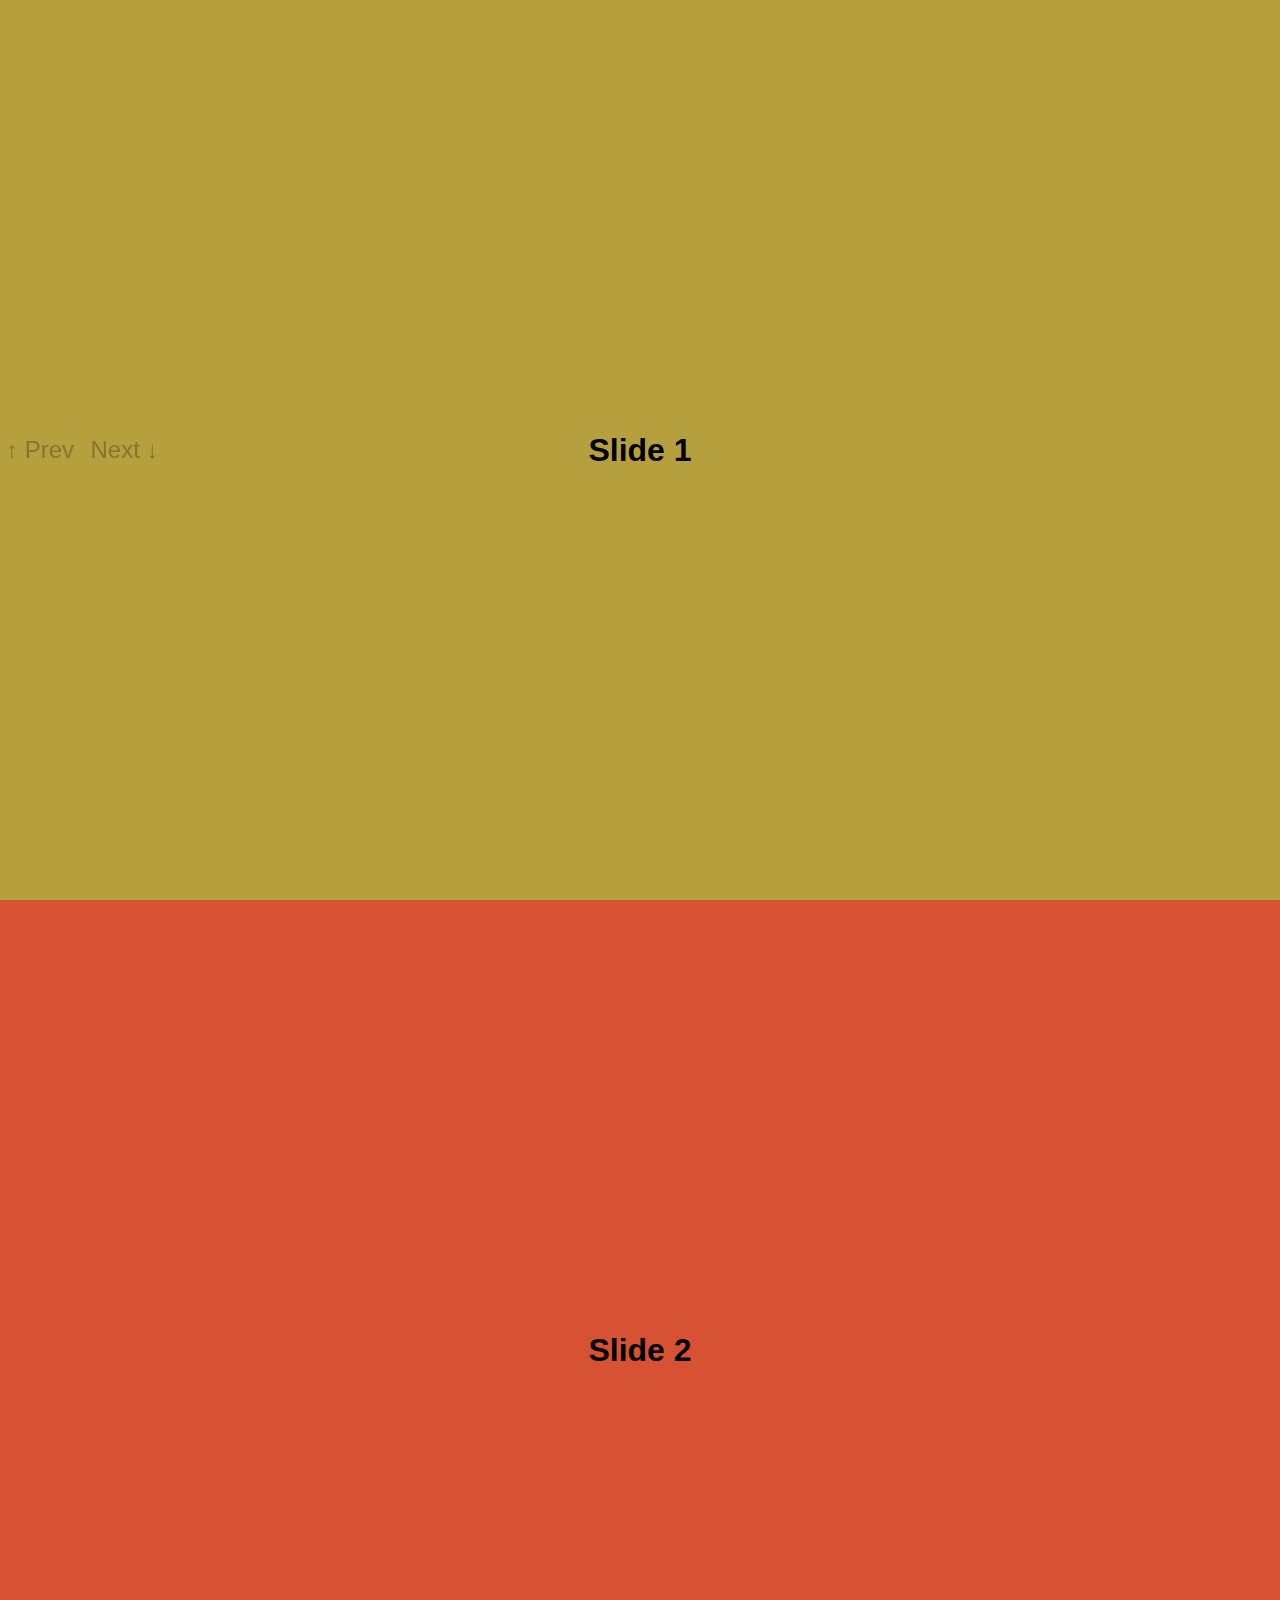
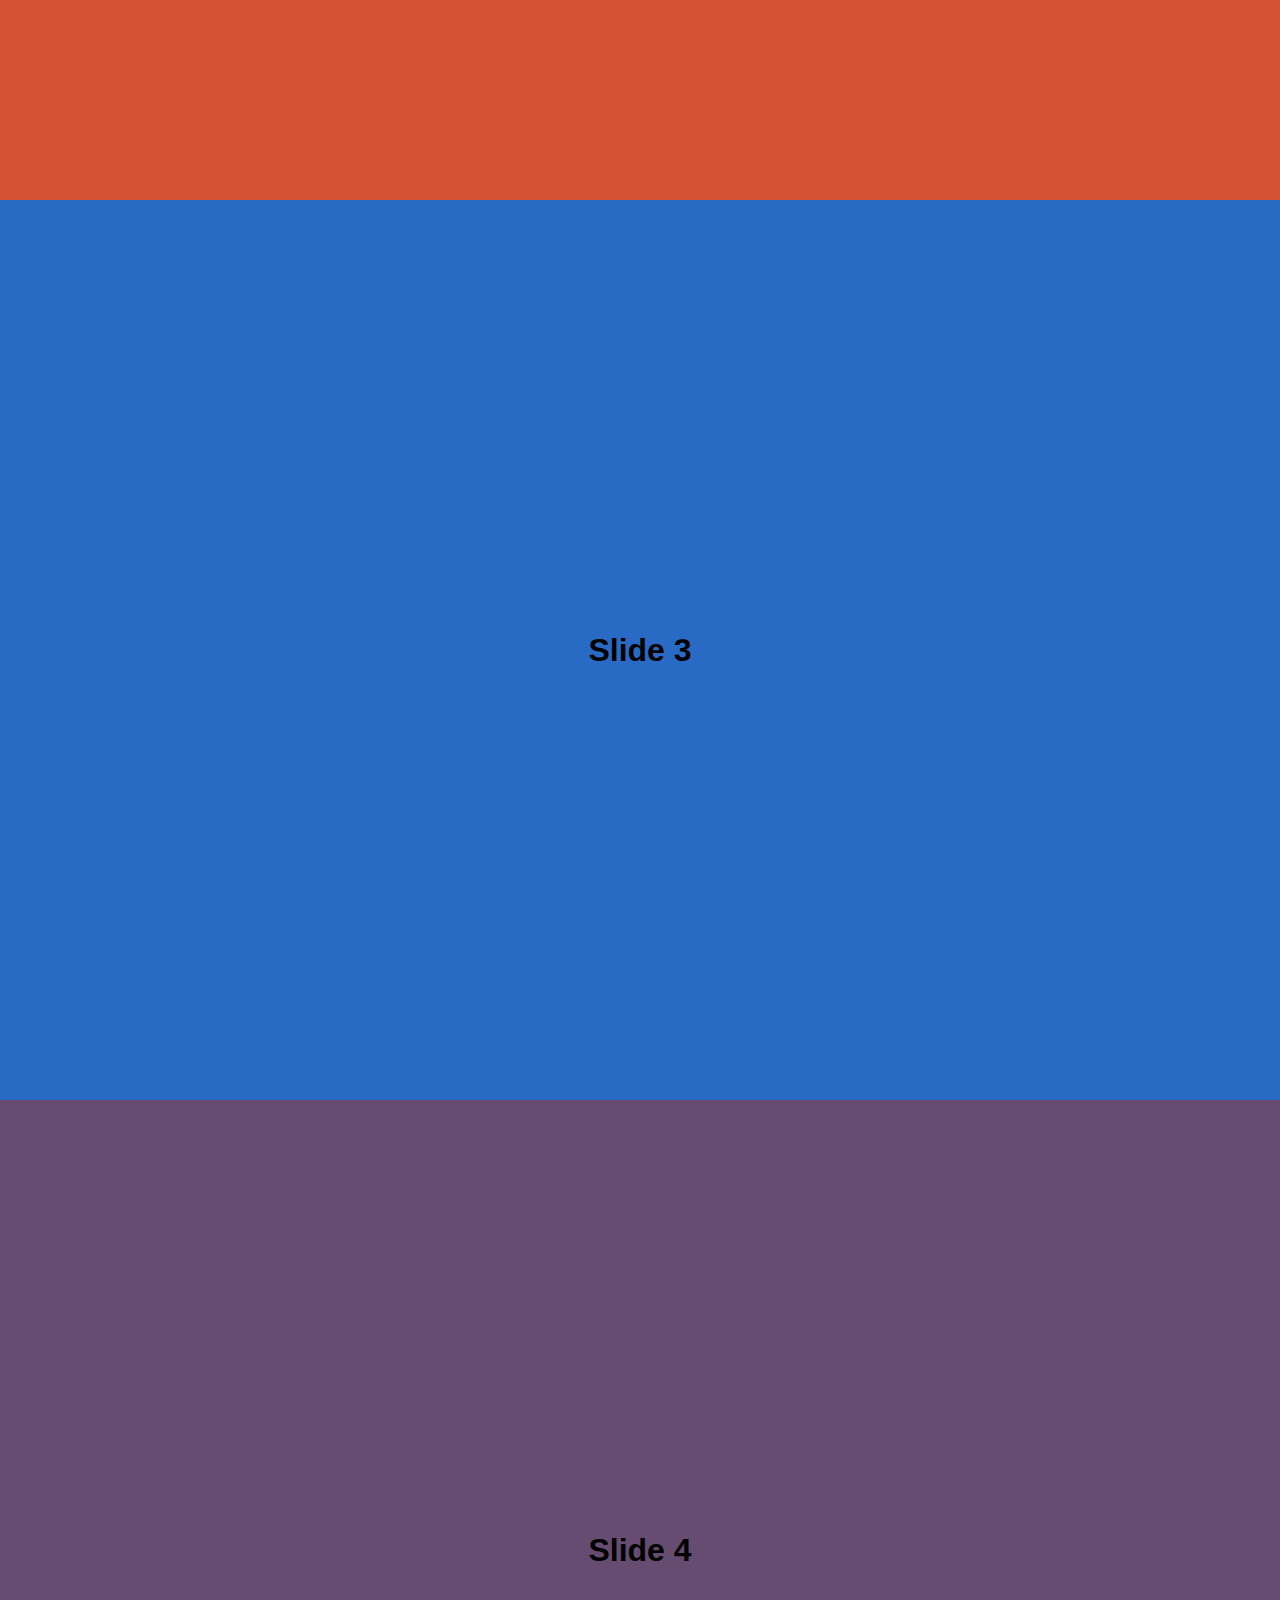
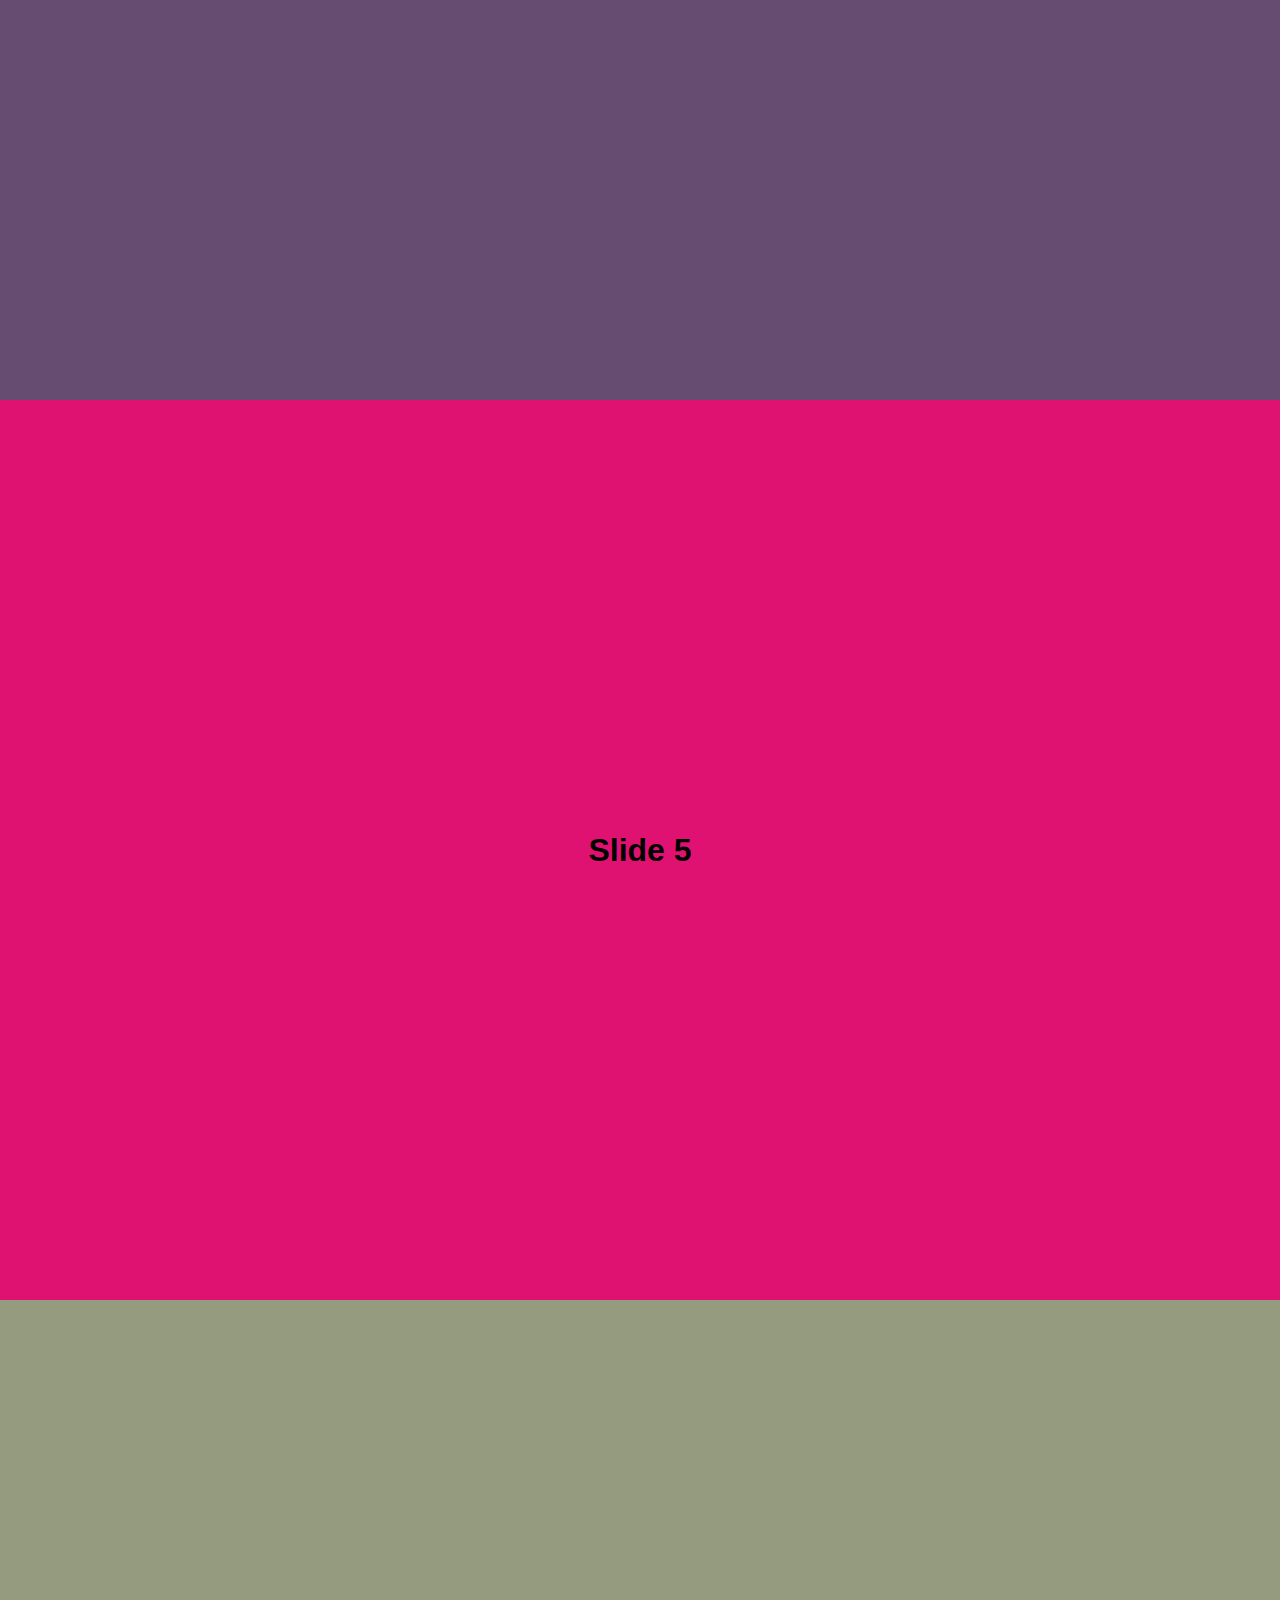
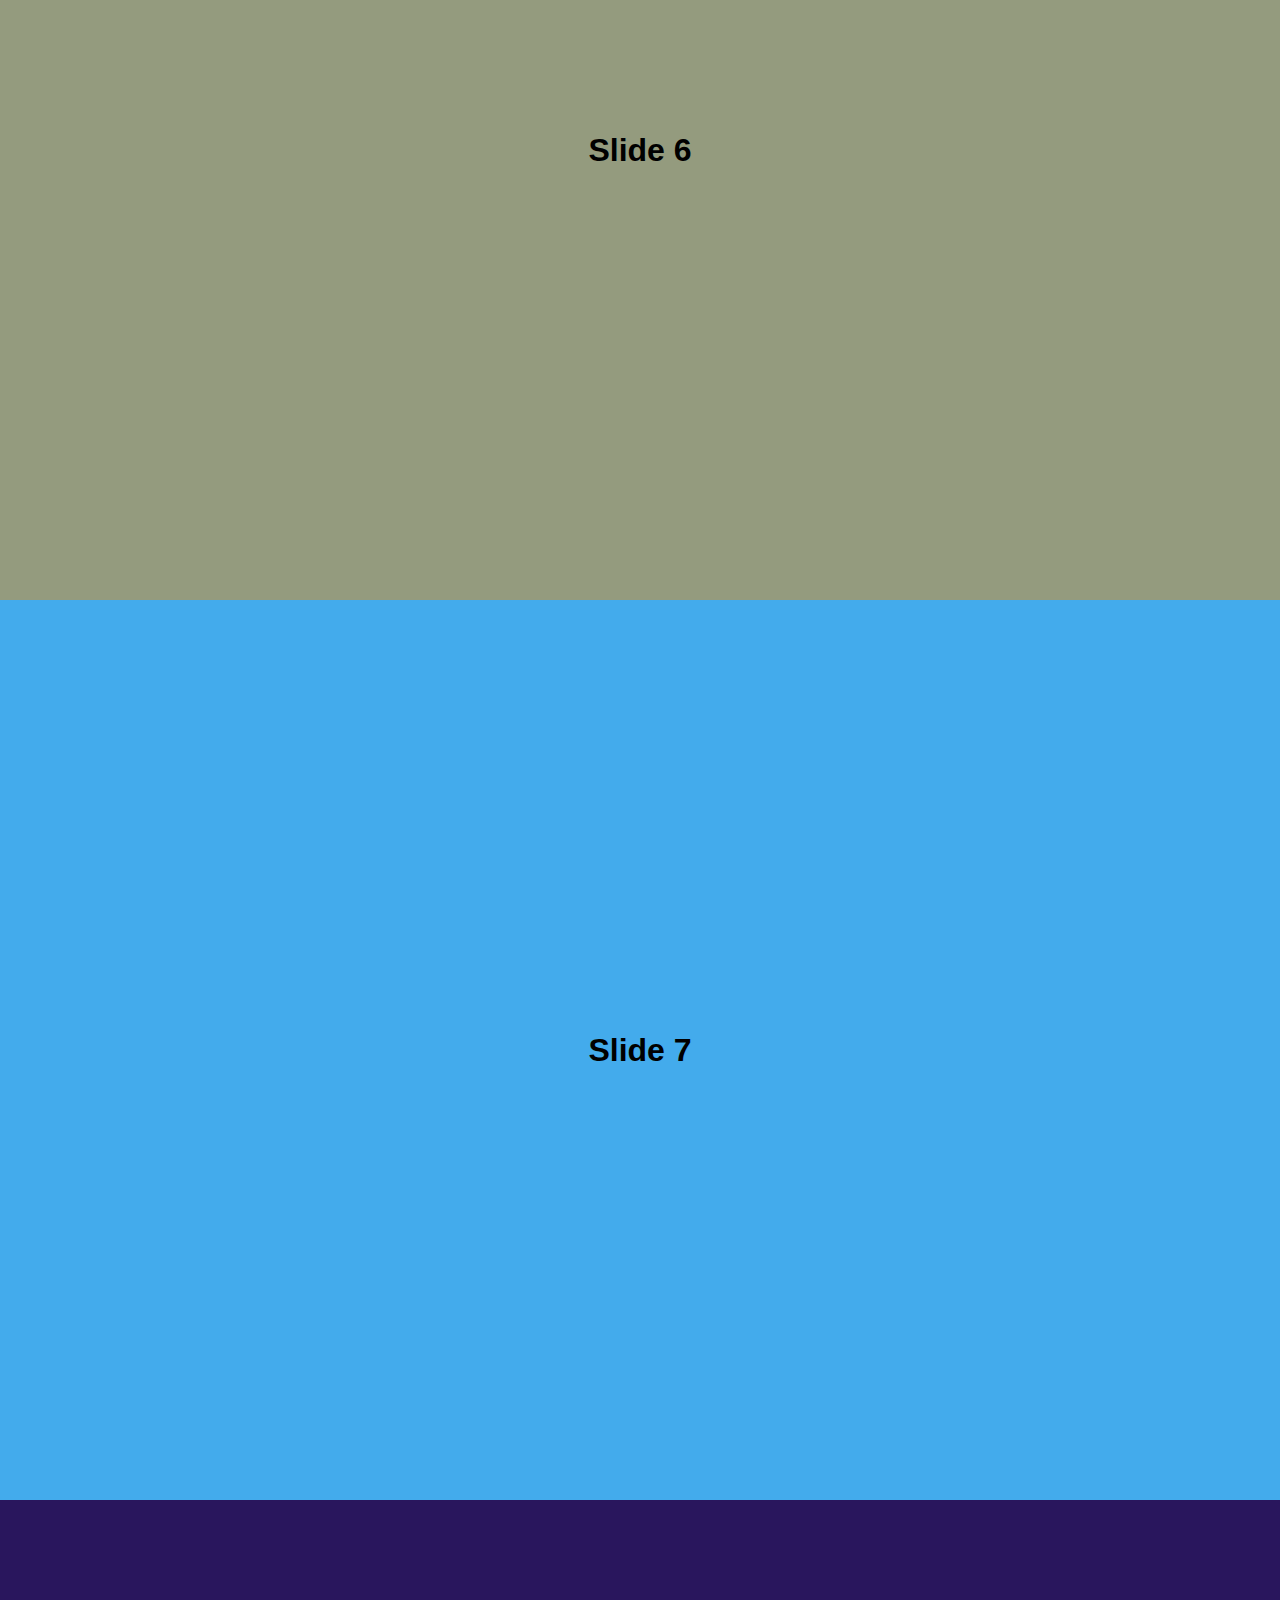
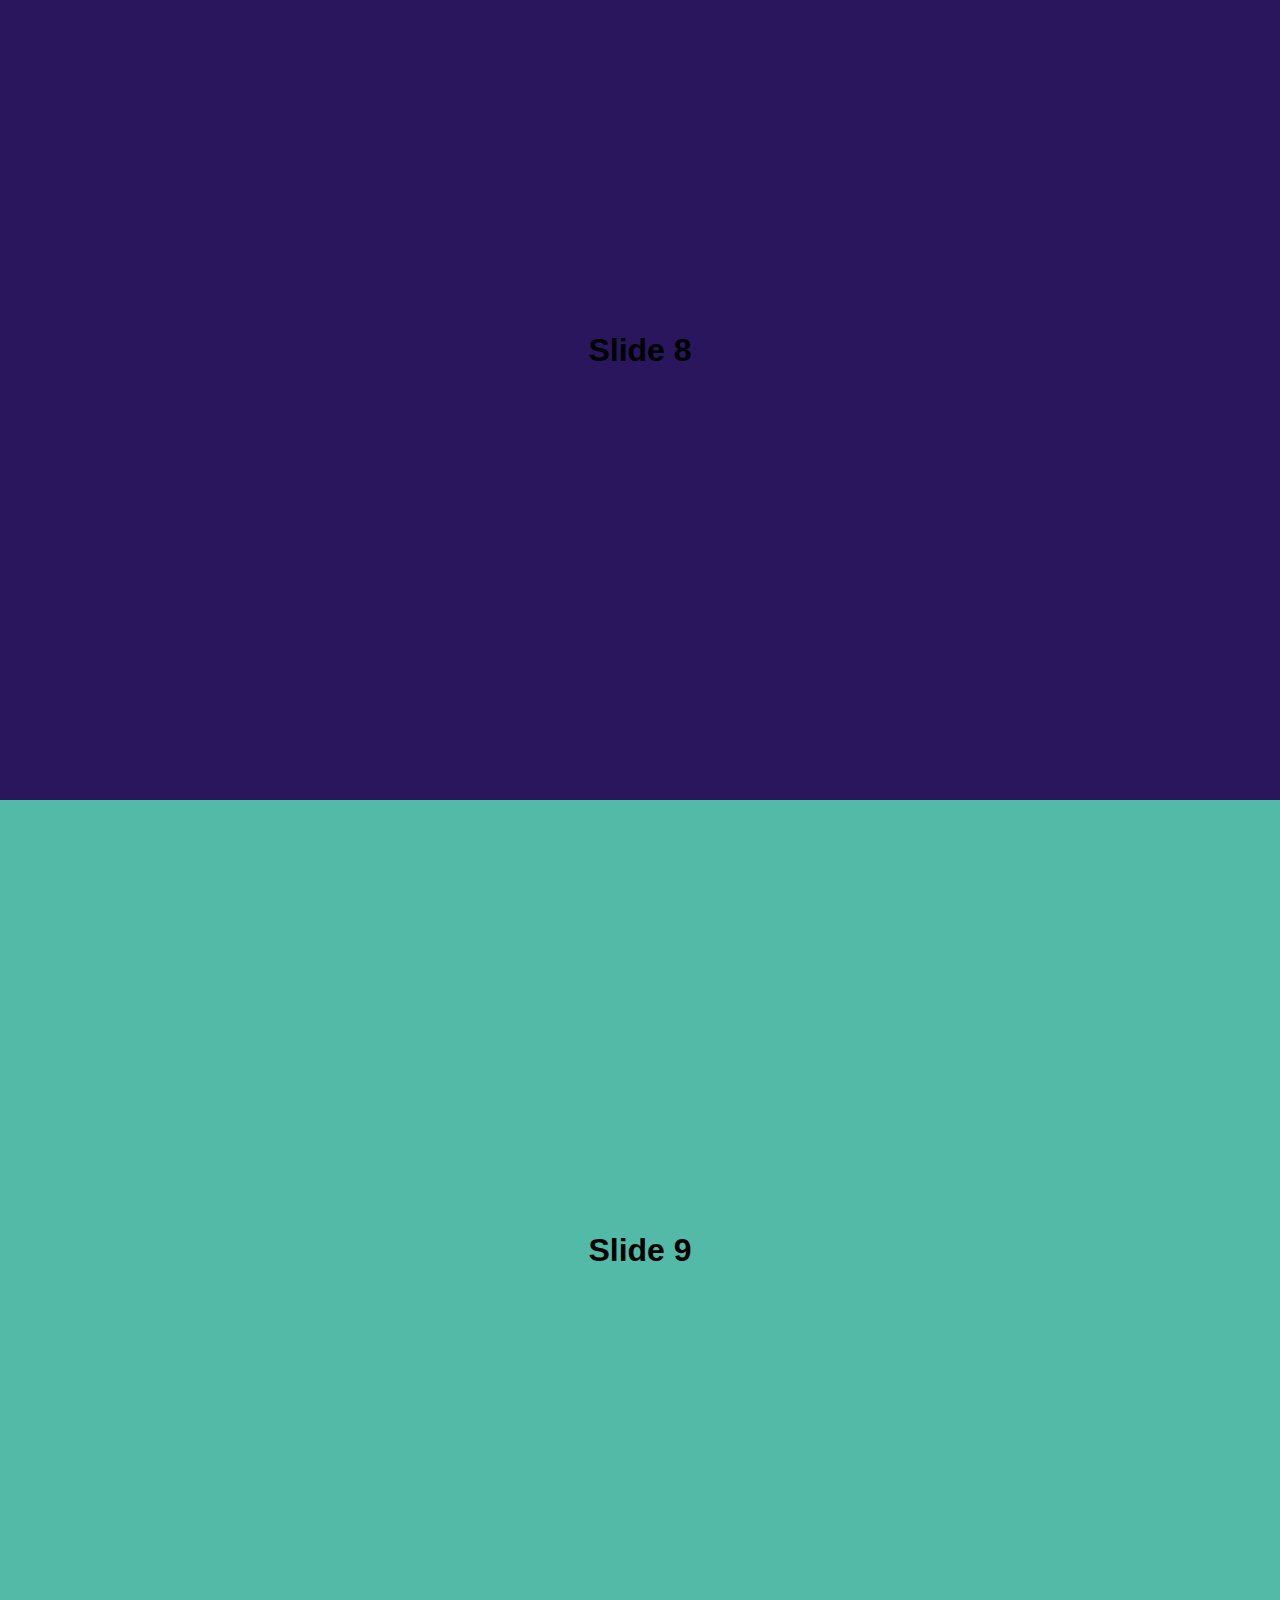
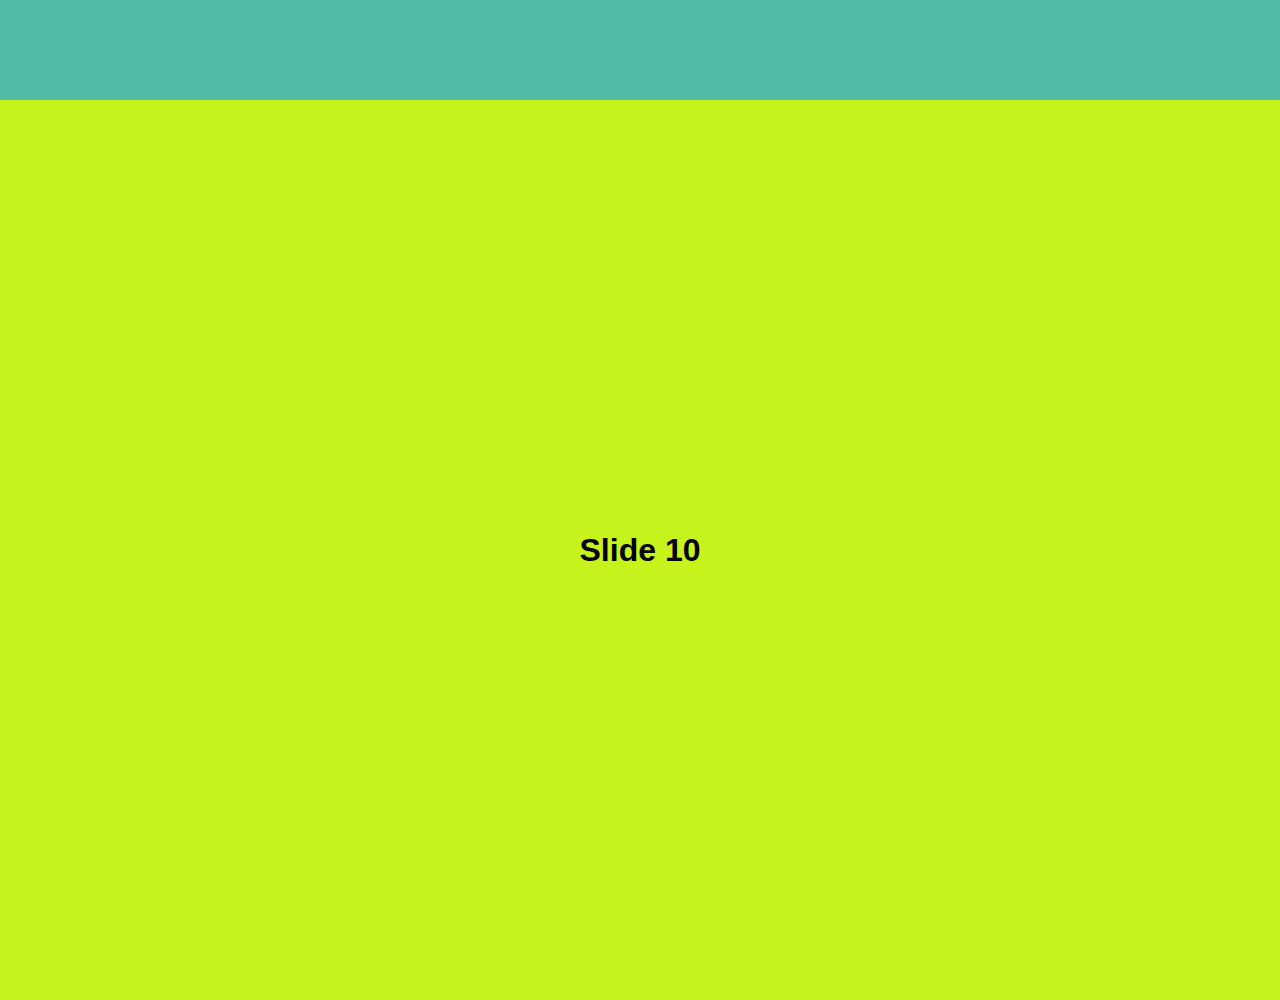
==== index.html @ 4a280eb0 "Start site (chatgpt)" ====
<!--
Chat logs from chat.openai.com used to create the slides:
    https://chat.openai.com/share/7d422151-0ce7-4ec5-8d0c-8f69e89822df
-->

<!DOCTYPE html>
<html lang="en">
    <head>
        <meta charset="UTF-8" />
        <meta name="viewport" content="width=device-width, initial-scale=1.0" />
        <title>Vertical Slide PowerPoint</title>
        <script src="https://code.jquery.com/jquery-3.6.0.min.js"></script>
        <script src="script.js" defer></script>
        <link rel="stylesheet" href="style.css" />
    </head>
    <body>
        <div class="slide-container" id="slideContainer">
            <!-- Default Slides -->
            <div class="slide">Slide 1</div>
            <div class="slide">Slide 2</div>
            <div class="slide">Slide 3</div>
            <div class="slide">Slide 4</div>
            <div class="slide">Slide 5</div>
            <div class="slide">Slide 6</div>
            <div class="slide">Slide 7</div>
            <div class="slide">Slide 8</div>
            <div class="slide">Slide 9</div>
            <div class="slide">Slide 10</div>
            <!-- Slides will be added dynamically here -->
        </div>

        <div class="navigation">
            <button id="prevButton" disabled>&#8593; Prev</button>
            <button id="nextButton" disabled>Next &#8595;</button>
        </div>
    </body>
</html>
---- style.css ----
/*
Chat logs from chat.openai.com used to create the slides:
    https://chat.openai.com/share/7d422151-0ce7-4ec5-8d0c-8f69e89822df
*/


body {
    margin: 0;
    padding: 0;
    font-family: Arial, sans-serif;
}

.slide-container {
    display: flex;
    flex-direction: column;
    width: 100vw;
    overflow: hidden;
    scroll-snap-type: y mandatory;
}

.slide {
    flex: 1;
    display: flex;
    justify-content: center;
    align-items: center;
    font-size: 2rem;
    font-weight: bold;
    color: black;
    width: 100%;
    min-height: 100vh; /* Minimum height to accommodate content */
    scroll-snap-align: start;
}

.navigation {
    position: fixed;
    top: 50%;
    transform: translateY(-50%);
    z-index: 1;
}

.navigation button {
    font-size: 1.5rem;
    background: none;
    border: none;
    cursor: pointer;
}
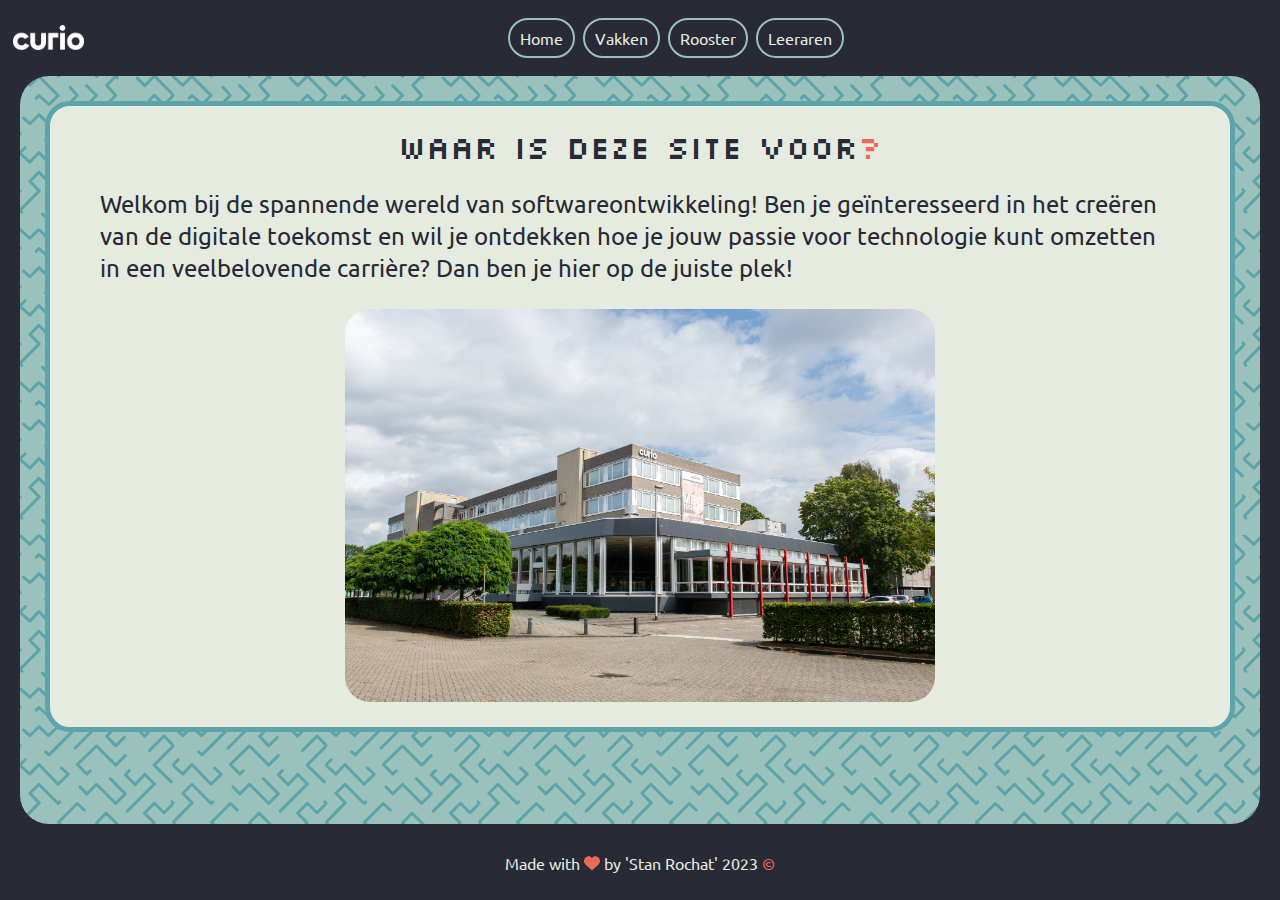
==== commit 0f2e7ed8: "Big changes final form" ====
--- a/index.html
+++ b/index.html
@@ -1,37 +1,66 @@
-<!--
-Chat logs from chat.openai.com used to create the slides:
-    https://chat.openai.com/share/7d422151-0ce7-4ec5-8d0c-8f69e89822df
--->
-
 <!DOCTYPE html>
 <html lang="en">
     <head>
         <meta charset="UTF-8" />
+        <meta http-equiv="X-UA-Compatible" content="IE=edge" />
         <meta name="viewport" content="width=device-width, initial-scale=1.0" />
-        <title>Vertical Slide PowerPoint</title>
-        <script src="https://code.jquery.com/jquery-3.6.0.min.js"></script>
-        <script src="script.js" defer></script>
-        <link rel="stylesheet" href="style.css" />
+        <title>I Love Micro:Bit</title>
+
+        <!-- Favicon -->
+        <link rel="icon" href="favicon.ico" type="image/x-icon" />
+        <link rel="icon" type="image/png" sizes="32x32" href="/favicon-32x32.png" />
+        <link rel="icon" type="image/png" sizes="16x16" href="/favicon-16x16.png" />
+
+        <!-- Css link -->
+        <link rel="stylesheet" href="css/styles.css" />
+
+        <!-- Javascript -->
+        <script src="js/script.js" defer></script>
+
+        <!-- Font links -->
+        <link rel="preconnect" href="https://fonts.googleapis.com" />
+        <link rel="preconnect" href="https://fonts.gstatic.com" crossorigin />
+        <link
+            href="https://fonts.googleapis.com/css2?family=Silkscreen&family=Ubuntu:wght@400;700&display=swap"
+            rel="stylesheet"
+        />
     </head>
+
     <body>
-        <div class="slide-container" id="slideContainer">
-            <!-- Default Slides -->
-            <div class="slide">Slide 1</div>
-            <div class="slide">Slide 2</div>
-            <div class="slide">Slide 3</div>
-            <div class="slide">Slide 4</div>
-            <div class="slide">Slide 5</div>
-            <div class="slide">Slide 6</div>
-            <div class="slide">Slide 7</div>
-            <div class="slide">Slide 8</div>
-            <div class="slide">Slide 9</div>
-            <div class="slide">Slide 10</div>
-            <!-- Slides will be added dynamically here -->
-        </div>
-
-        <div class="navigation">
-            <button id="prevButton" disabled>&#8593; Prev</button>
-            <button id="nextButton" disabled>Next &#8595;</button>
-        </div>
+        <header class="flex-center">
+            <a href="https://curio.nl" target="_blank">
+                <img class="logo" src="img/curio.png" alt="curio logo" />
+            </a>
+            <nav class="flex-center">
+                <a class="nav-item" href="index.html">Home</a>
+                <a class="nav-item" href="vakken.html">Vakken</a>
+                <a class="nav-item" href="rooster.html">Rooster</a>
+                <a class="nav-item" href="teacher.html">Leeraren</a>
+            </nav>
+            <div></div>
+        </header>
+        <main>
+            <div class="content">
+                <h2>Waar is deze site voor<span class="red-accent">?</span></h2>
+                <p>
+                    Welkom bij de spannende wereld van softwareontwikkeling! Ben je
+                    geïnteresseerd in het creëren van de digitale toekomst en wil je
+                    ontdekken hoe je jouw passie voor technologie kunt omzetten in een
+                    veelbelovende carrière? Dan ben je hier op de juiste plek!
+                </p>
+                <img id="gebouw" src="img/gebouw.jpg" alt="Curio gebouw" />
+            </div>
+        </main>
+        <footer>
+            <p class="creator">
+                Made with&nbsp;<img
+                    src="img/heart.svg"
+                    class="love"
+                    alt="love"
+                />&nbsp;by 'Stan Rochat' 2023<span class="red-accent"
+                    >&nbsp;&copy;</span
+                >
+            </p>
+        </footer>
     </body>
 </html>
--- a/css/styles.css
+++ b/css/styles.css
@@ -0,0 +1 @@
+html,body,div,span,applet,object,iframe,h1,h2,h3,h4,h5,h6,p,blockquote,pre,a,abbr,acronym,address,big,cite,code,del,dfn,em,img,ins,kbd,q,s,samp,small,strike,strong,sub,sup,tt,var,b,u,i,center,dl,dt,dd,ol,ul,li,fieldset,form,label,legend,table,caption,tbody,tfoot,thead,tr,th,td,article,aside,canvas,details,embed,figure,figcaption,footer,header,hgroup,menu,nav,output,ruby,section,summary,time,mark,audio,video{margin:0;padding:0;border:0;font-size:100%;font:inherit;vertical-align:baseline}:focus{outline:0}article,aside,details,figcaption,figure,footer,header,hgroup,menu,nav,section{display:block}body{line-height:1}ol,ul{list-style:none}blockquote,q{quotes:none}blockquote:before,blockquote:after,q:before,q:after{content:"";content:none}table{border-collapse:collapse;border-spacing:0}input[type=search]{box-sizing:content-box}textarea{overflow:auto;vertical-align:top;resize:vertical}audio,canvas,video{display:inline-block;*display:inline;*zoom:1;max-width:100%}audio:not([controls]){display:none;height:0}[hidden]{display:none}html{font-size:100%;-webkit-text-size-adjust:100%;-ms-text-size-adjust:100%}a:focus{outline:thin dotted}a:active,a:hover{outline:0}img{border:0;-ms-interpolation-mode:bicubic}figure{margin:0}form{margin:0}fieldset{border:1px solid silver;margin:0 2px;padding:.35em .625em .75em}legend{border:0;padding:0;white-space:normal;*margin-left:-7px}button,input,select,textarea{font-size:100%;margin:0;vertical-align:baseline;*vertical-align:middle}button,input{line-height:normal}button,select{text-transform:none}button,html input[type=button],input[type=reset],input[type=submit]{cursor:pointer;*overflow:visible}button[disabled],html input[disabled]{cursor:default}input[type=checkbox],input[type=radio]{box-sizing:border-box;padding:0;*height:13px;*width:13px}input[type=search]{box-sizing:content-box}button::-moz-focus-inner,input::-moz-focus-inner{border:0;padding:0}textarea{overflow:auto;vertical-align:top}table{border-collapse:collapse;border-spacing:0}html,button,input,select,textarea{color:#222}::-moz-selection{background:#b3d4fc;text-shadow:none}::selection{background:#b3d4fc;text-shadow:none}img{vertical-align:middle}fieldset{border:0;margin:0;padding:0}textarea{resize:vertical}.chromeframe{margin:.2em 0;background:#ccc;color:#000;padding:.2em 0}.flex-center{display:flex;flex-direction:row;justify-content:space-between;align-items:center}.red-accent{color:#ed6a5a}body{background-color:#282a36;font-family:"Ubuntu",sans-serif;color:#000;min-height:100vh;display:flex;flex-direction:column}header{width:100%;height:75px}header .logo{height:25px;margin:12.5px}header .title{text-align:center;color:#e6ebe0;font-size:32px;font-family:"Silkscreen",cursive;position:absolute;left:50%;top:37.5px;transform:translate(-50%, -50%)}header nav{padding-right:25px}header nav .nav-item{color:#e6ebe0;font-size:16px;text-decoration:none;margin:0 4px;transition:color .2s ease-in-out;padding:10px;border:2px solid #9bc1bc;border-radius:500px}header nav .nav-item:hover{color:#ed6a5a;border-color:#5ca4a9}@media(max-width: 1150px){header .title{font-size:24px;left:120px}header .logo{display:none}}main{border:1px solid #282a36;border-radius:30px;background-image:url("../img/bg.svg");height:100%;width:calc(100% - 40px);margin:0 auto;padding-bottom:20px;flex:1}main .content{margin:25px;background-color:#e6ebe0;border:5px solid #5ca4a9;border-radius:25px}main .content h2{text-align:center;margin:25px;font-family:"Silkscreen",cursive;font-size:32px;color:#282a36}main .content img{display:block;margin:0 auto;margin-bottom:25px;width:50%;border-radius:25px}main .content p{margin:25px 50px;font-family:"Ubuntu",sans-serif;font-size:1.5em;color:#282a36;line-height:32px}main .content p a{position:relative;color:#5ca4a9;text-decoration:none;font-weight:bold}main .content p a .tooltip{text-align:center;visibility:hidden;position:absolute;color:#e6ebe0;background-color:#282a36;border-radius:6px;padding:5px;width:100%;font-size:16px;position:absolute;bottom:120%;left:50%;transform:translateX(-50%);opacity:0;transition:opacity 250ms}main .content p a:hover{color:#ed6a5a}main .content p a:hover .tooltip{visibility:visible;transition:opacity 250ms;opacity:1}main table{text-align:center;font-size:.75em;margin:25px auto;border-collapse:collapse;border:5px solid #5ca4a9;border-radius:25px}main table th{background-color:#5ca4a9;color:#e6ebe0;font-family:"Silkscreen",cursive;font-size:24px;padding:10px}main table td{border:1px solid #5ca4a9;padding:10px;font-family:"Ubuntu",sans-serif;font-size:1.5em;color:#282a36}main .teacher{display:flex;justify-content:space-between;align-items:center;margin:25px;padding:25px;background-color:#e6ebe0;border:5px solid #5ca4a9;border-radius:25px}main .teacher .display-name{font-family:"Silkscreen",cursive;font-size:32px;color:#282a36}main .teacher .subject{font-family:"Ubuntu",sans-serif;font-size:1.5em;color:#282a36}main .teacher img{display:block;margin:0 auto;width:25%;border-radius:25px}@keyframes jump{0%,100%{transform:translateY(-5px)}50%{transform:translateY(-10px)}}footer{width:100%;height:75px}footer .creator{display:flex;justify-content:center;align-items:center;height:100%;font-family:"Ubuntu",sans-serif;color:#e6ebe0}footer .creator .love{width:1rem;height:1rem}.images{width:756px;display:flex;justify-content:center;align-items:center;margin:25px auto}.images .image-plot{width:500px;height:564px;border:5px solid #5ca4a9;border-radius:35px;display:flex;overflow:hidden;pointer-events:none;background-color:#e6ebe0}.images .image-plot .image img{width:500px;height:500px;border-radius:25px}.images .image-plot .image p{font-family:"Silkscreen",cursive;font-size:2em;color:#282a36;text-align:center;background-color:#e6ebe0;margin:10px 0 -23px 0}.images .arrow-key{background-color:#9bc1bc;border-radius:15px;margin:auto 25px;padding:17px;border:1px solid #282a36}.images .arrow-key img{translate:-5px}.images .arrow-key.right{transform:scaleX(-1)}@media(max-width: 910px){.images{width:656px}.images .image-plot{width:400px;height:464px}.images .image-plot .image img{width:400px;height:400px}.images .arrow-key{padding:10px;margin:auto 15px;border-radius:10px}.images .arrow-key img{translate:-2.5px;width:22px;height:22px}}@media(max-width: 740px){.images{width:556px}.images .image-plot{width:300px;height:364px}.images .image-plot .image img{width:300px;height:300px}.images .arrow-key{padding:5px;margin:auto 10px;border-radius:5px}.images .arrow-key img{translate:-1px;width:17px;height:17px}}pre{font-family:"JetBrains Mono",monospace;font-size:16px;line-height:1.5em;background-color:#282a36;color:#e6ebe0;padding:10px;margin:10px;border-radius:15px;overflow-x:scroll}pre .number{color:#ed6a5a}code{font-family:"JetBrains Mono",monospace;background-color:#282a36;font-size:20px;padding:2px 4px;margin:2px;border-radius:5px;overflow-x:scroll}code .red{color:#ed6a5a}code .teal{color:#9bc1bc}code .blue{color:#5ca4a9}code .white{color:#e6ebe0}/*# sourceMappingURL=styles.css.map */